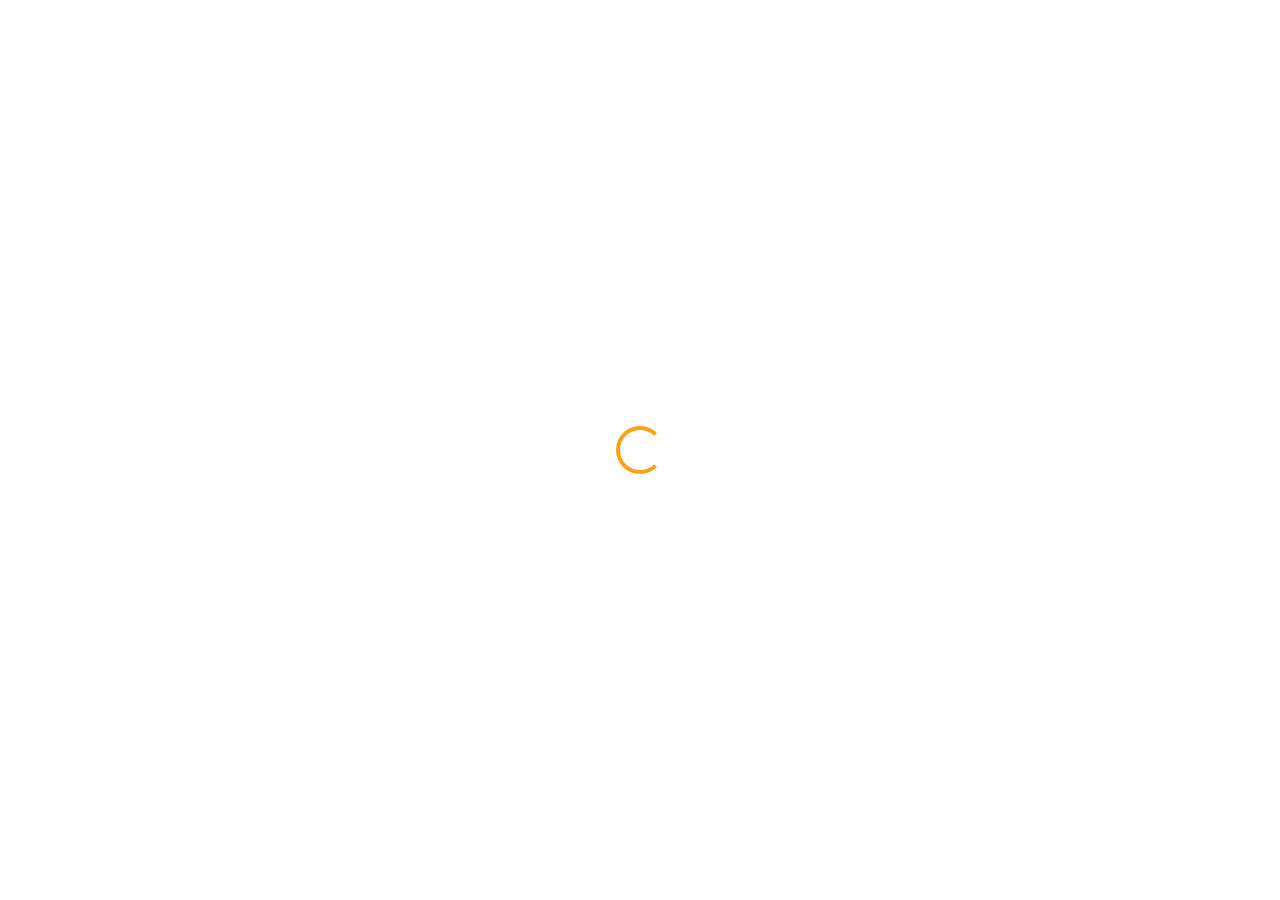
==== hotel_prog_internet2023-main/index.html @ 4a705356 "Add files via upload" ====
<!DOCTYPE html>
<html lang="en">
<head>
    <meta charset="utf-8">
    <title>Hotelier - Hotel HTML Template</title>
    <meta content="width=device-width, initial-scale=1.0" name="viewport">
    <meta content="" name="keywords">
    <meta content="" name="description">

    <!-- Favicon -->
    <link href="img/favicon.ico" rel="icon">

    <!-- Google Web Fonts -->
    <link rel="preconnect" href="https://fonts.googleapis.com">
    <link rel="preconnect" href="https://fonts.gstatic.com" crossorigin>
    <link href="https://fonts.googleapis.com/css2?family=Heebo:wght@400;500;600;700&family=Montserrat:wght@400;500;600;700&display=swap" rel="stylesheet">  

    <!-- Icon Font Stylesheet -->
    <link href="https://cdnjs.cloudflare.com/ajax/libs/font-awesome/5.10.0/css/all.min.css" rel="stylesheet">
    <link href="https://cdn.jsdelivr.net/npm/bootstrap-icons@1.4.1/font/bootstrap-icons.css" rel="stylesheet">

    <!-- Libraries Stylesheet -->
    <link href="lib/animate/animate.min.css" rel="stylesheet">
    <link href="lib/owlcarousel/assets/owl.carousel.min.css" rel="stylesheet">
    <link href="lib/tempusdominus/css/tempusdominus-bootstrap-4.min.css" rel="stylesheet" />

    <!-- Customized Bootstrap Stylesheet -->
    <link href="css/bootstrap.min.css" rel="stylesheet">

    <!-- Template Stylesheet -->
    <link href="css/style.css" rel="stylesheet">
    
</head>
<body>
    <div class="container-xxl bg-white p-0">
        <!--Spinnert Start-->
        <div id="spinner" class="show bg-white position-fixed translate-middle w-100 vh-100 top-50 start-50 d-flex align-items-center justify-content-center">
            <div class="spinner-border text-primary" style="width: 3rem; height: 3rem;" role="status">
                <span class="sr-only"> Loading...</span> 

            </div>
        </div>
        <!--Spinnert End-->

        <!--Header Start-->
        <div class="container-fluid bg-dark px-0">
            <div class="row gx-0">
                <div class="col-lg3 bg-dark d-nome d-lg-block ">
                    <a href="index.html" class="navbar-brand w-100 hh-100 m-0 p-0 d-flex align-items-center justify-content-center">
                        <h1 class="m-0 text-primary"> HOTEL VIP</h1>
                    </a>
                </div>
                <div class="col-lg-9">
                    <div class="row gx-0 bg-white d-none d-lg-flex">
                        <div class="col-lg-7 px-5 text-start">
                            <div class="h-100 d-inline-flex align-items-center py-2 me-4">
                                <i class="fa fa-envelope text-primary me-2"></i>
                                <p class="mb-0">info@hotel.com.br</p>
                            </div>
                            <div class="h-100 d-inline-flex align-items-center py-2 me-4">
                                <i class="fa fa-envelope text-primary me-2"></i>
                                <p class="mb-0">+055 3256-9895</p>
                            </div>
                        </div>
                    </div>
                </div>
            </div>
        </div>
    </div>
    <script src="js/main.js"></script>
    
</body>
</html>
---- hotel_prog_internet2023-main/css/style.css ----
/** Template CSS **/

:root{
    --primary: #fea116;
    --light: #f1f8ff;
    --dark: #0f172b:
}

.fw-medium{
    font-weight: 500 !important;
}

.fw-semi-bold{
    font-weight: 600 !important;
}

.back-top-top{
    position: fixed;
    display: none;
    right: 45px;
    bottom: 45px;
    z-index: 99;
}

/** Spinner **/
#spiner{
    opacity: 0;
    visibility: hidden;
    transition: opacity .5s ease-out, visibility 0s linear.5s;
}
#spiner.show{
    visibility: visible;
    transition: opacity .5s ease-out, visibility 0s linear.0s;
    opacity: 1;
}
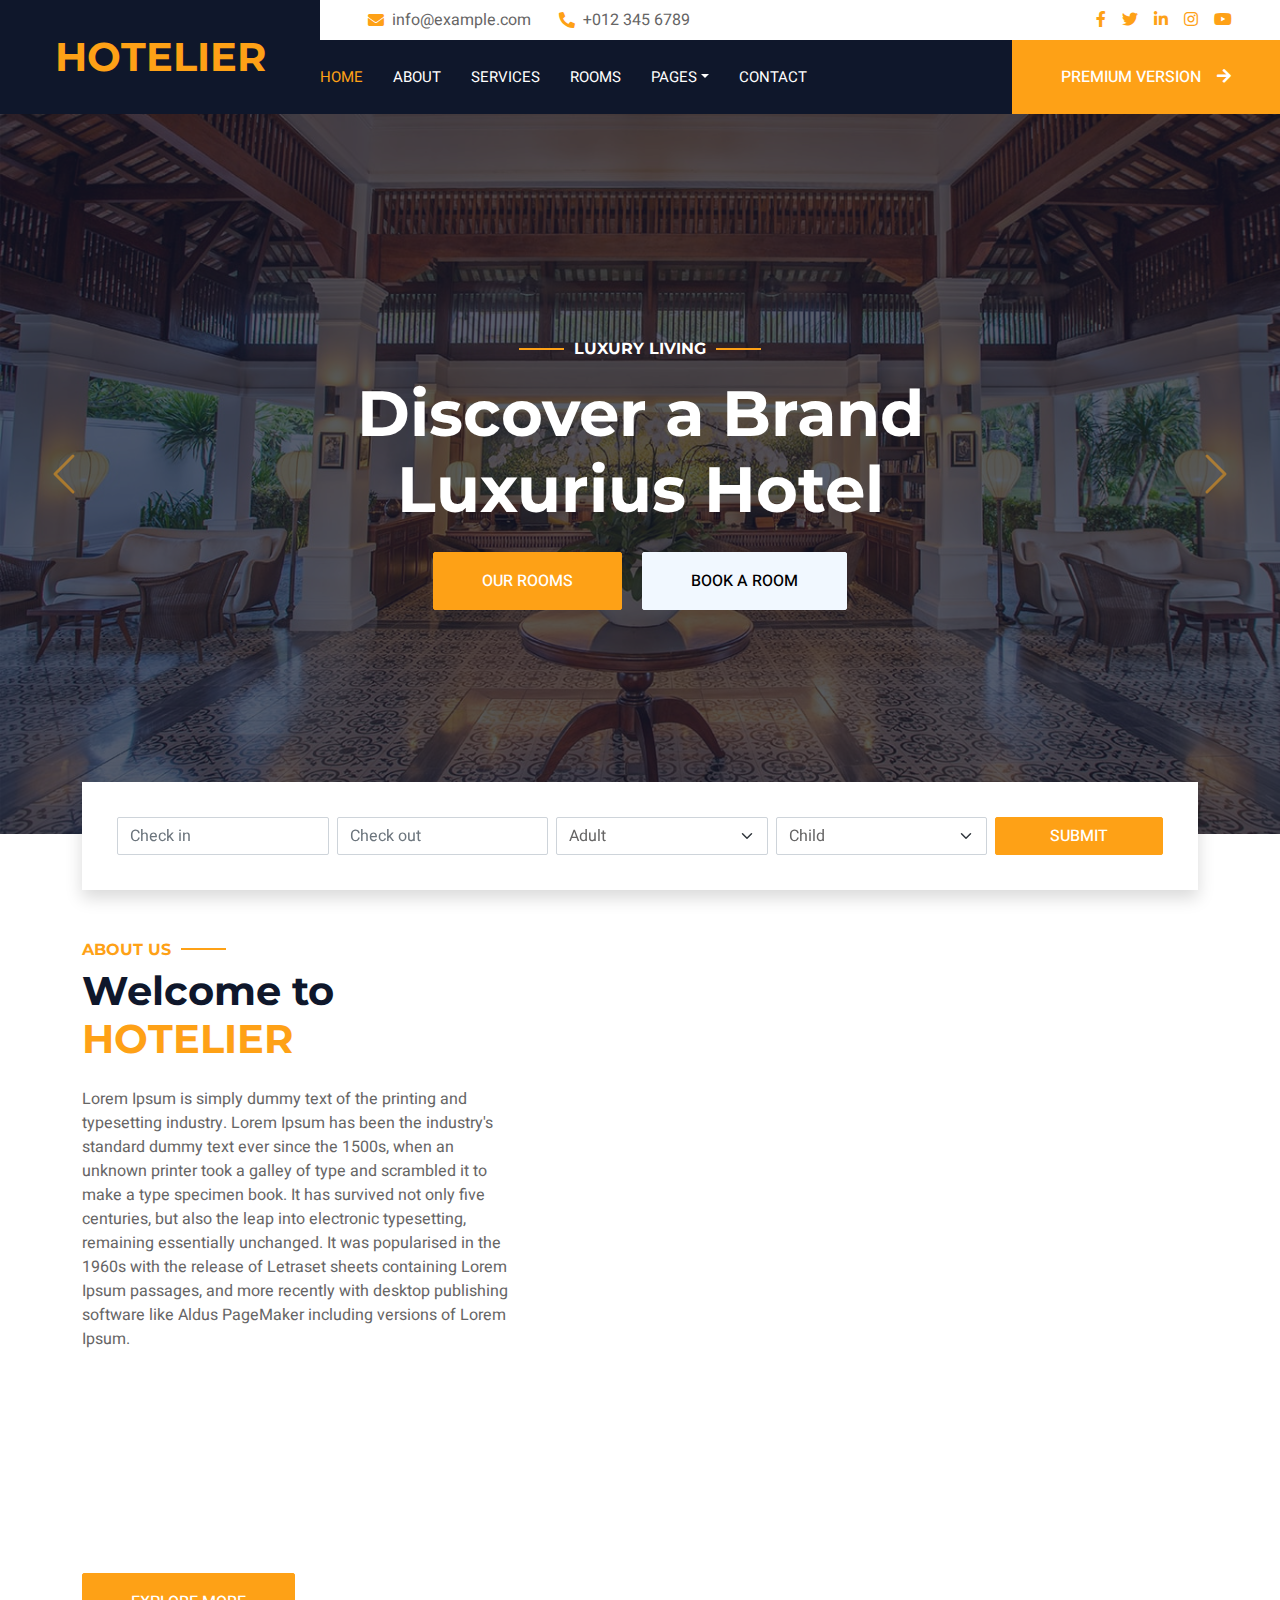
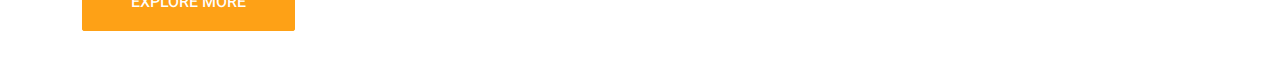
==== commit 83213ab9: "Add files via upload" ====
--- a/hotel_prog_internet2023-main/index.html
+++ b/hotel_prog_internet2023-main/index.html
@@ -1,5 +1,6 @@
 <!DOCTYPE html>
 <html lang="en">
+
 <head>
     <meta charset="utf-8">
     <title>Hotelier - Hotel HTML Template</title>
@@ -29,25 +30,24 @@
 
     <!-- Template Stylesheet -->
     <link href="css/style.css" rel="stylesheet">
-    
 </head>
+
 <body>
     <div class="container-xxl bg-white p-0">
-        <!--Spinnert Start-->
+        <!-- Spinner Start -->
         <div id="spinner" class="show bg-white position-fixed translate-middle w-100 vh-100 top-50 start-50 d-flex align-items-center justify-content-center">
             <div class="spinner-border text-primary" style="width: 3rem; height: 3rem;" role="status">
-                <span class="sr-only"> Loading...</span> 
-
-            </div>
-        </div>
-        <!--Spinnert End-->
-
-        <!--Header Start-->
+                <span class="sr-only">Loading...</span>
+            </div>
+        </div>
+        <!-- Spinner End -->
+
+        <!-- Header Start -->
         <div class="container-fluid bg-dark px-0">
             <div class="row gx-0">
-                <div class="col-lg3 bg-dark d-nome d-lg-block ">
-                    <a href="index.html" class="navbar-brand w-100 hh-100 m-0 p-0 d-flex align-items-center justify-content-center">
-                        <h1 class="m-0 text-primary"> HOTEL VIP</h1>
+                <div class="col-lg-3 bg-dark d-none d-lg-block">
+                    <a href="index.html" class="navbar-brand w-100 h-100 m-0 p-0 d-flex align-items-center justify-content-center">
+                        <h1 class="m-0 text-primary text-uppercase">Hotelier</h1>
                     </a>
                 </div>
                 <div class="col-lg-9">
@@ -55,11 +55,188 @@
                         <div class="col-lg-7 px-5 text-start">
                             <div class="h-100 d-inline-flex align-items-center py-2 me-4">
                                 <i class="fa fa-envelope text-primary me-2"></i>
-                                <p class="mb-0">info@hotel.com.br</p>
-                            </div>
-                            <div class="h-100 d-inline-flex align-items-center py-2 me-4">
-                                <i class="fa fa-envelope text-primary me-2"></i>
-                                <p class="mb-0">+055 3256-9895</p>
+                                <p class="mb-0">info@example.com</p>
+                            </div>
+                            <div class="h-100 d-inline-flex align-items-center py-2">
+                                <i class="fa fa-phone-alt text-primary me-2"></i>
+                                <p class="mb-0">+012 345 6789</p>
+                            </div>
+                        </div>
+                        <div class="col-lg-5 px-5 text-end">
+                            <div class="d-inline-flex align-items-center py-2">
+                                <a class="me-3" href=""><i class="fab fa-facebook-f"></i></a>
+                                <a class="me-3" href=""><i class="fab fa-twitter"></i></a>
+                                <a class="me-3" href=""><i class="fab fa-linkedin-in"></i></a>
+                                <a class="me-3" href=""><i class="fab fa-instagram"></i></a>
+                                <a class="" href=""><i class="fab fa-youtube"></i></a>
+                            </div>
+                        </div>
+                    </div>
+                    <nav class="navbar navbar-expand-lg bg-dark navbar-dark p-3 p-lg-0">
+                        <a href="index.html" class="navbar-brand d-block d-lg-none">
+                            <h1 class="m-0 text-primary text-uppercase">Hotelier</h1>
+                        </a>
+                        <button type="button" class="navbar-toggler" data-bs-toggle="collapse" data-bs-target="#navbarCollapse">
+                            <span class="navbar-toggler-icon"></span>
+                        </button>
+                        <div class="collapse navbar-collapse justify-content-between" id="navbarCollapse">
+                            <div class="navbar-nav mr-auto py-0">
+                                <a href="index.html" class="nav-item nav-link active">Home</a>
+                                <a href="about.html" class="nav-item nav-link">About</a>
+                                <a href="service.html" class="nav-item nav-link">Services</a>
+                                <a href="room.html" class="nav-item nav-link">Rooms</a>
+                                <div class="nav-item dropdown">
+                                    <a href="#" class="nav-link dropdown-toggle" data-bs-toggle="dropdown">Pages</a>
+                                    <div class="dropdown-menu rounded-0 m-0">
+                                        <a href="booking.html" class="dropdown-item">Booking</a>
+                                        <a href="team.html" class="dropdown-item">Our Team</a>
+                                        <a href="testimonial.html" class="dropdown-item">Testimonial</a>
+                                    </div>
+                                </div>
+                                <a href="contact.html" class="nav-item nav-link">Contact</a>
+                            </div>
+                            <a href="" class="btn btn-primary rounded-0 py-4 px-md-5 d-none d-lg-block">Premium Version<i class="fa fa-arrow-right ms-3"></i></a>
+                        </div>
+                    </nav>
+                </div>
+            </div>
+        </div>
+        <!-- Header End -->
+        <!--Carousel Start-->
+        <div class="container-fluid p-0 mb-5">
+            <div id="header-carousel" class="carousel slide" data-bs-ride="carousel">
+                <div class="carousel-inner">
+                    <div class="carousel-item active">
+                        <img class="w-100" src="img/carousel-1.jpg" alt="Image">
+                        <div class="carousel-caption d-flex flex-column align-items-center justify-content-center">
+                            <div class="p-3" style="max-width: 700px;">
+                                <h6 class="section-title text-white mb-3 animated slideInDown">LUXURY LIVING</h6>
+                                <h1 class="display-3 text-white mb-4 animated slideInDown">Discover a Brand Luxurius Hotel</h1>
+                                <a href="" class="btn btn-primary py-md-3 px-md-5 me-3 animated slideInLeft" >Our Rooms</a>
+                                <a href="" class="btn btn-light py-md-3 px-md-5 animated slideInRight">Book a Room</a>
+                            </div>
+                        </div>
+                    </div>
+                    <div class="carousel-item">
+                        <img class="w-100" src="img/carousel-2.jpg" alt="Image">
+                        <div class="carousel-caption d-flex flex-column align-items-center justify-content-center">
+                            <div class="p-3" style="max-width: 700px;">
+                                <h6 class="section-title text-white mb-3 animated slideInDown">LUXURY LIVING</h6>
+                                <h1 class="display-3 text-white mb-4 animated slideInDown">Discover a Brand Luxurius Hotel</h1>
+                                <a href="" class="btn btn-primary py-md-3 px-md-5 me-3 animated slideInLeft" >Our Rooms</a>
+                                <a href="" class="btn btn-light py-md-3 px-md-5 animated slideInRight">Book a Room</a>
+                            </div>
+                        </div>
+                    </div>
+                </div>
+                <button class="carousel-control-prev" type="button" data-bs-target="#header-carousel" data-bs-slide="prev">
+                    <span class="carousel-control-prev-icon" aria-hidden="true"></span>
+                    <span class="visually-hidden">Previous</span>
+                </button>
+                <button class="carousel-control-next" type="button" data-bs-target="#header-carousel" data-bs-slide="next">
+                    <span class="carousel-control-next-icon" aria-hidden="true"></span>
+                    <span class="visually-hidden">Previous</span>
+                </button>
+            </div>
+        </div>
+        <!-- Carousel End -->
+        <!-- Booking Start -->
+        <div class="container-fluid booking pb-0 wow fadeIn" data-wow-delay="0.1s">
+            <div class="container">
+                <div class="bg-white shadow" style="padding: 35px;">
+                    <div class="row g-2">
+                        <div class="col-md-10">
+                            <div class="row g-2">
+                                <div class="col-md-3">
+                                    <div class="date" id="date1" data-target-input="nearest">
+                                        <input type="text" class="form-control datetimepicker-input"
+                                            placeholder="Check in" data-target="#date1" data-toggle="datetimepicker" />
+                                    </div>
+                                </div>
+                                <div class="col-md-3">
+                                    <div class="date" id="date2" data-target-input="nearest">
+                                        <input type="text" class="form-control datetimepicker-input" placeholder="Check out" data-target="#date2" data-toggle="datetimepicker"/>
+                                    </div>
+                                </div>
+                                <div class="col-md-3">
+                                    <select class="form-select">
+                                        <option selected>Adult</option>
+                                        <option value="1">Adult 1</option>
+                                        <option value="2">Adult 2</option>
+                                        <option value="3">Adult 3</option>
+                                    </select>
+                                </div>
+                                <div class="col-md-3">
+                                    <select class="form-select">
+                                        <option selected>Child</option>
+                                        <option value="1">Child 1</option>
+                                        <option value="2">Child 2</option>
+                                        <option value="3">Child 3</option>
+                                    </select>
+                                </div>
+                            </div>
+                        </div>
+                        <div class="col-md-2">
+                            <button class="btn btn-primary w-100">Submit</button>
+                        </div>
+                    </div>
+                </div>
+            </div>
+        </div>
+        <!-- Booking End -->
+
+        <!-- About Start -->
+        <div class="container-xxl py-5">
+            <div class="container">
+                <div class="row g-5 align-content-lg-center">
+                    <div class="col-lg-5">
+                        <h6 class="section-title text-start text-primary text-uppercase">About Us</h6>
+                        <h1 class="mb-4">Welcome to <span class="text-primary text-uppercase"> Hotelier</span></h1>
+                        <p class="mb-4">Lorem Ipsum is simply dummy text of the printing and typesetting industry. Lorem Ipsum has been the industry's standard dummy text ever since the 1500s, when an unknown printer took a galley of type and scrambled it to make a type specimen book. It has survived not only five centuries, but also the leap into electronic typesetting, remaining essentially unchanged. It was popularised in the 1960s with the release of Letraset sheets containing Lorem Ipsum passages, and more recently with desktop publishing software like Aldus PageMaker including versions of Lorem Ipsum.</p>
+                        <div class="row g-3 pb-4">
+                            <div class="col-sm-4 wow fadeIn" data-wow-delay="0.2s"> 
+                                <div class="border round p-1">
+                                    <div class="border rounded text-center p-4">
+                                        <i class="fa fa-hotel fa-2x text-primary mb-2"></i>
+                                        <h2 class="mb-1" data-toggle="counter-up">1235</h2>
+                                        <p class="mb-0">Rooms</p>
+                                    </div>
+                                </div>
+                            </div>
+                            <div class="col-sm-4 wow fadeIn" data-wow-delay="0.4s"> 
+                                <div class="border round p-1">
+                                    <div class="border rounded text-center p-4">
+                                        <i class="fa fa-hotel fa-2x text-primary mb-2"></i>
+                                        <h2 class="mb-1" data-toggle="counter-up">234</h2>
+                                        <p class="mb-0">Stafs</p>
+                                    </div>
+                                </div>
+                            </div>
+                            <div class="col-sm-4 wow fadeIn" data-wow-delay="0.6s"> 
+                                <div class="border round p-1">
+                                    <div class="border rounded text-center p-4">
+                                        <i class="fa fa-hotel fa-2x text-primary mb-2"></i>
+                                        <h2 class="mb-1" data-toggle="counter-up">125</h2>
+                                        <p class="mb-0">Clients</p>
+                                    </div>
+                                </div>
+                            </div>
+                        </div>
+                        <a class="btn btn-primary py-3 px-5 mt-2" href="">Explore more</a>
+                    </div>
+                    <div class="col-lg-6">
+                        <div class="row g-3">
+                            <div class="col-6 text-end">
+                                <img class="img-fluid rounded w-75 wow zoomIn" data-wow-delay="" src="img/about-1.jpg" style="margin-top: 25%;">
+                            </div>
+                            <div class="col-6 text-start">
+                                <img class="img-fluid rounded w-100 wow zoomIn" data-wow-delay="" src="img/about-2.jpg" >
+                            </div>
+                            <div class="col-6 text-end">
+                                <img class="img-fluid rounded w-50 wow zoomIn" data-wow-delay="" src="img/about-3.jpg" >
+                            </div>
+                            <div class="col-6 text-start">
+                                <img class="img-fluid rounded w-75 wow zoomIn" data-wow-delay="" src="img/about-4.jpg" >
                             </div>
                         </div>
                     </div>
@@ -67,7 +244,20 @@
             </div>
         </div>
     </div>
+    <!-- JavaScript Libraries -->
+    <script src="https://code.jquery.com/jquery-3.4.1.min.js"></script>
+    <script src="https://cdn.jsdelivr.net/npm/bootstrap@5.0.0/dist/js/bootstrap.bundle.min.js"></script>
+    <script src="lib/wow/wow.min.js"></script>
+    <script src="lib/easing/easing.min.js"></script>
+    <script src="lib/waypoints/waypoints.min.js"></script>
+    <script src="lib/counterup/counterup.min.js"></script>
+    <script src="lib/owlcarousel/owl.carousel.min.js"></script>
+    <script src="lib/tempusdominus/js/moment.min.js"></script>
+    <script src="lib/tempusdominus/js/moment-timezone.min.js"></script>
+    <script src="lib/tempusdominus/js/tempusdominus-bootstrap-4.min.js"></script>
+
+    <!-- Template Javascript -->
     <script src="js/main.js"></script>
-    
 </body>
+
 </html>
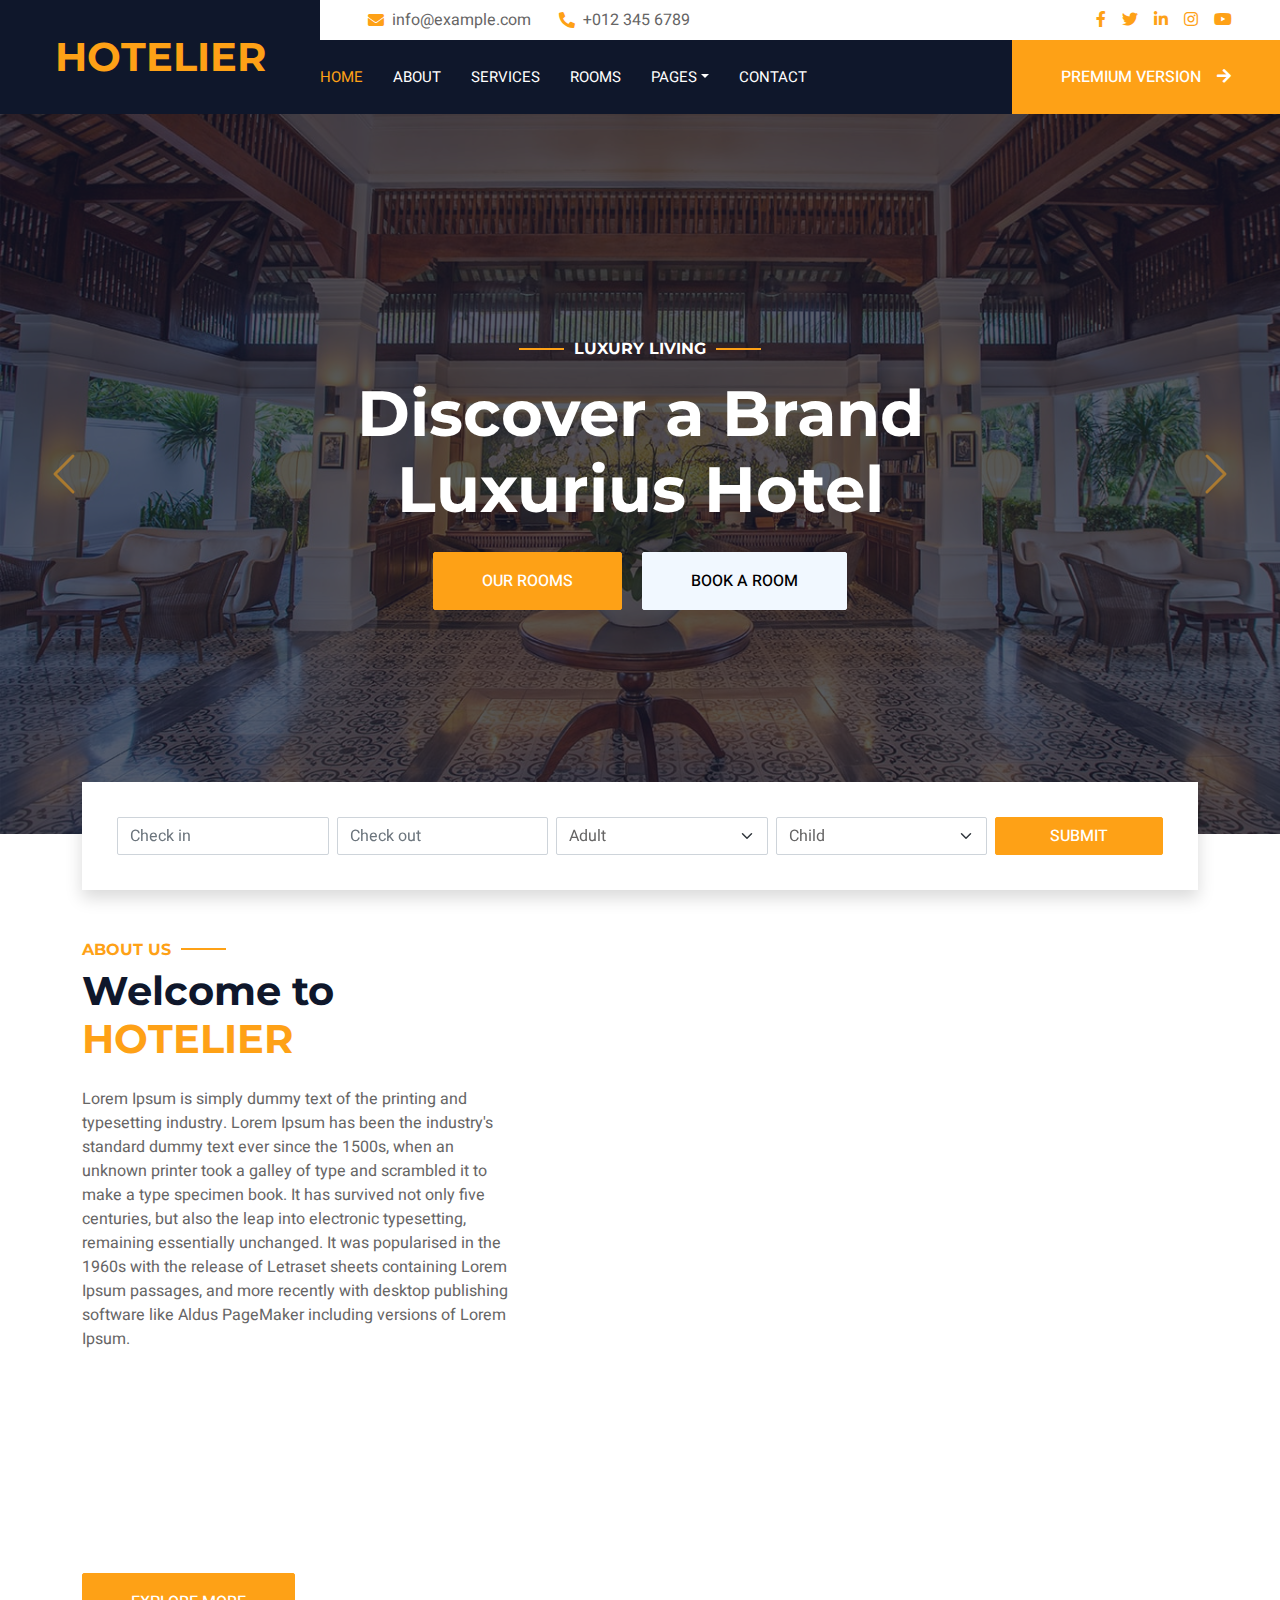
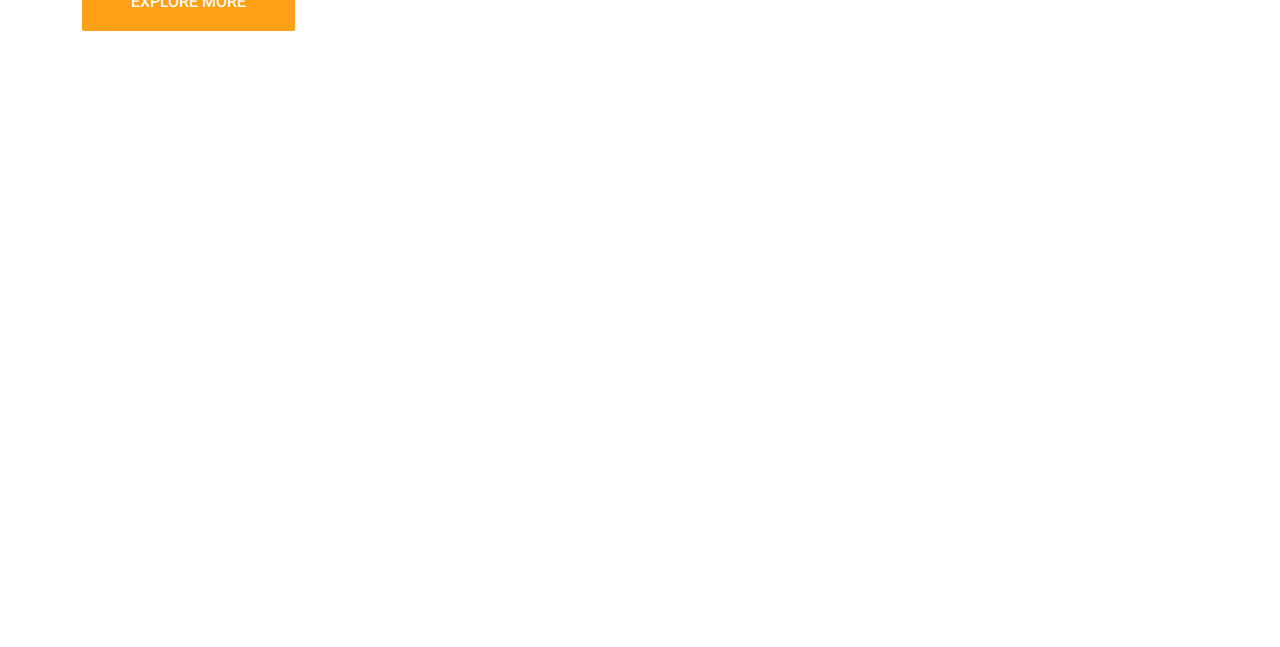
==== commit 54971446: "Add files via upload" ====
--- a/hotel_prog_internet2023-main/index.html
+++ b/hotel_prog_internet2023-main/index.html
@@ -243,6 +243,54 @@
                 </div>
             </div>
         </div>
+        <!-- About End -->
+
+        <!-- Room Start -->
+        <div class="container-xxl py-5">
+            <div class="container">
+                <div class="text-center wow fadeInUp" data-wow-delay="0.1s">
+                    <h6 class="section-title text-center text-primary text-uppercase"> Our Rooms</h6>
+                    <h1 class="mb-5"> Explore Our <span class="text-primary text-uppercase">Rooms</span></h1>
+                </div>
+                <div class="row g-4">
+                    <div class="col-lg-4 col-md-6 wow fadeInUp" data-wow-delay="0.1s">
+                        <div class="room-item shadow rounded overflow-hidden">
+                            <div class="position-relative">
+                                <img src="img/room-1.jpg" class="img-fluid">
+                                <small class="position-absolute start-0 top-100">
+                                    $100/Night
+                                </small>
+                            </div>
+                            <div class="p-4 mt-2">
+                                <div class="d-flex justify-content-between mb-3">
+                                    <h5 class="mb-0">Junior Suite</h5>
+                                    <div class="ps-2">
+                                        <small class="fa fa-start text-primary">
+                                        </small>
+                                        <small class="fa fa-start text-primary">
+                                        </small>
+                                        <small class="fa fa-start text-primary">
+                                        </small>
+                                        <small class="fa fa-start text-primary">
+                                        </small>
+                                        <small class="fa fa-start text-primary">
+                                        </small>
+                                    </div>
+                                </div>
+                                <div class="d-flex mb-3">
+                                    <small class="border-enb me-3 pe-3"><i class=" fa fa-bed"> </i>
+
+                                    </small>
+                                </div>
+                            </div>
+
+                        </div>
+                    </div>
+
+                </div>
+            </div>
+
+        </div>
     </div>
     <!-- JavaScript Libraries -->
     <script src="https://code.jquery.com/jquery-3.4.1.min.js"></script>
